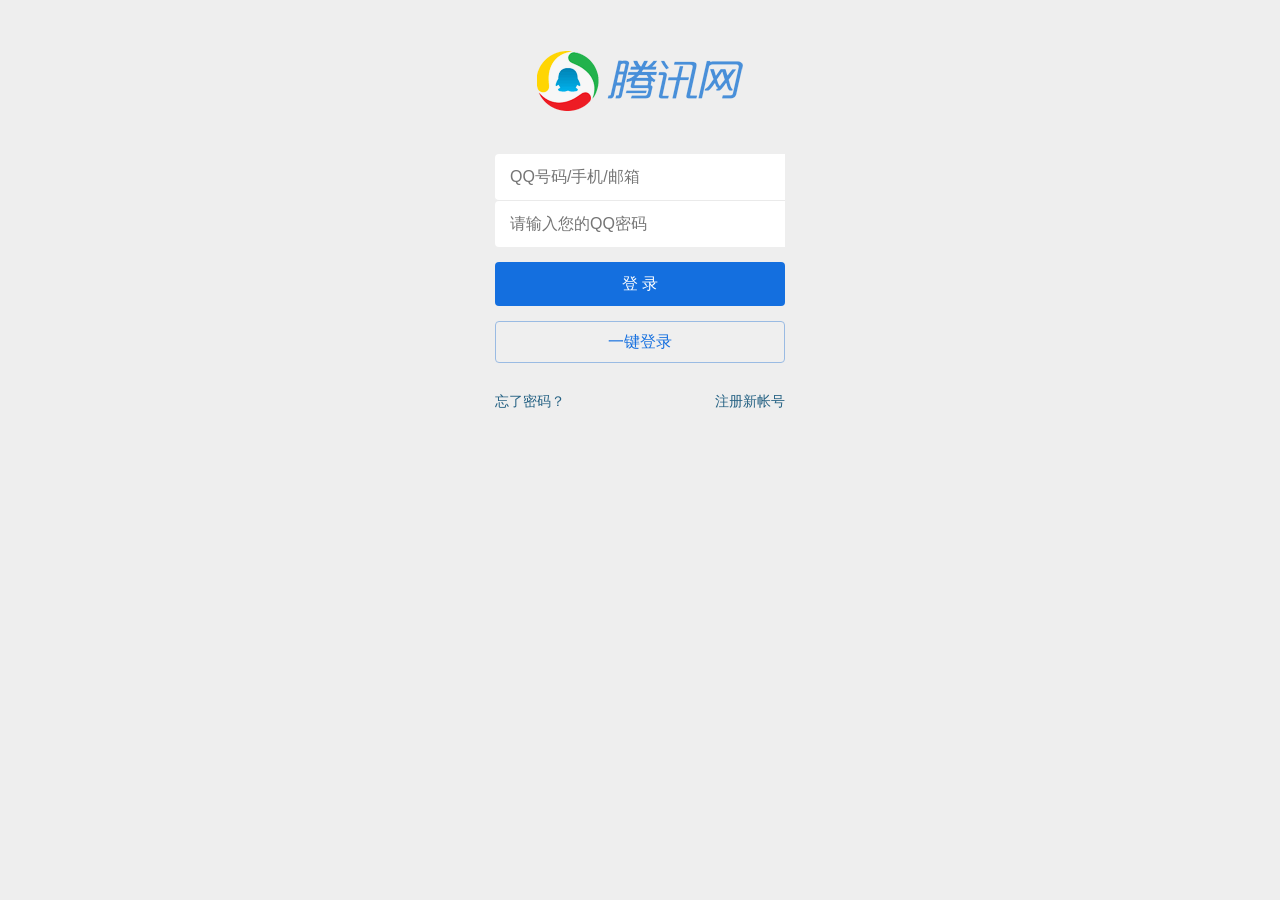
==== index.html @ d0c49fef "add files" ====
<!DOCTYPE html>
<html lang="zh-cn">

<head>
    <meta charset="UTF-8">
    <meta name="viewport" content="width=device-width, initial-scale=1.0">
    <meta http-equiv="X-UA-Compatible" content="ie=edge">
    <title>手机登录界面</title>
    <link rel="stylesheet" href="styles/style.css">
</head>

<body>
    <header class="imgs">
        <img src="images/logo.png" alt="QQ" width="244">
    </header>
    <div class="form_border">
        <div class="form">
            <input class="form_control" type="text" placeholder="QQ号码/手机/邮箱">
            <input class="form_control" type="password" placeholder="请输入您的QQ密码">
        </div>
        <button class="btn login">登 录</button>
        <button class="btn one-click-login">一键登录</button>
    </div>
    <footer class="footer">
        <a href="#" class="link forget_password">忘了密码？</a>
        <a href="#" class="link register">注册新帐号</a>
    </footer>

</body>

</html>
---- styles/style.css ----
body {
    margin: 0;
    background: #eee;
}
.imgs {
    text-align: center;
    padding: 30px 0 20px;
}
.form_control {
    display: block;
    width: 100%;
    height: 44px;
    font-size: 16px;
    border: 0;
    outline: none;
    padding-left: 15px;
    border-radius: 4px;
}
.form_control:first-child {
    border-bottom: 1px solid #eaeaea;

}
.form_border {
    width: 290px;
    margin: auto;
}
.form_border .form {
    overflow: hidden;
    
}
.btn.login {
    background-color: #146fdf;
    color: #fff;
    border: 0;
    display: block;
    width: 100%;
    height: 44px;
    border-radius: 4px;
    margin-top: 15px;
    font-size: 16px;
}
.btn.one-click-login {
    border: 1px solid #9abbe3;
    color: #146fdf;
    height: 42px;
    display: block;
    font-size: 16px;
    border-radius: 4px;
    margin-top:15px;
    width: 100%;
}
.link {
    color: #246183;
    font-size: 14px;
    text-decoration: none;
    padding: 15px 0;
}
.link.forget_password {
    float: left;
}
.link.register {
    float: right;
}
.footer {
    width: 290px;
    margin: auto;
    overflow: hidden;
    margin-top: 15px;
}
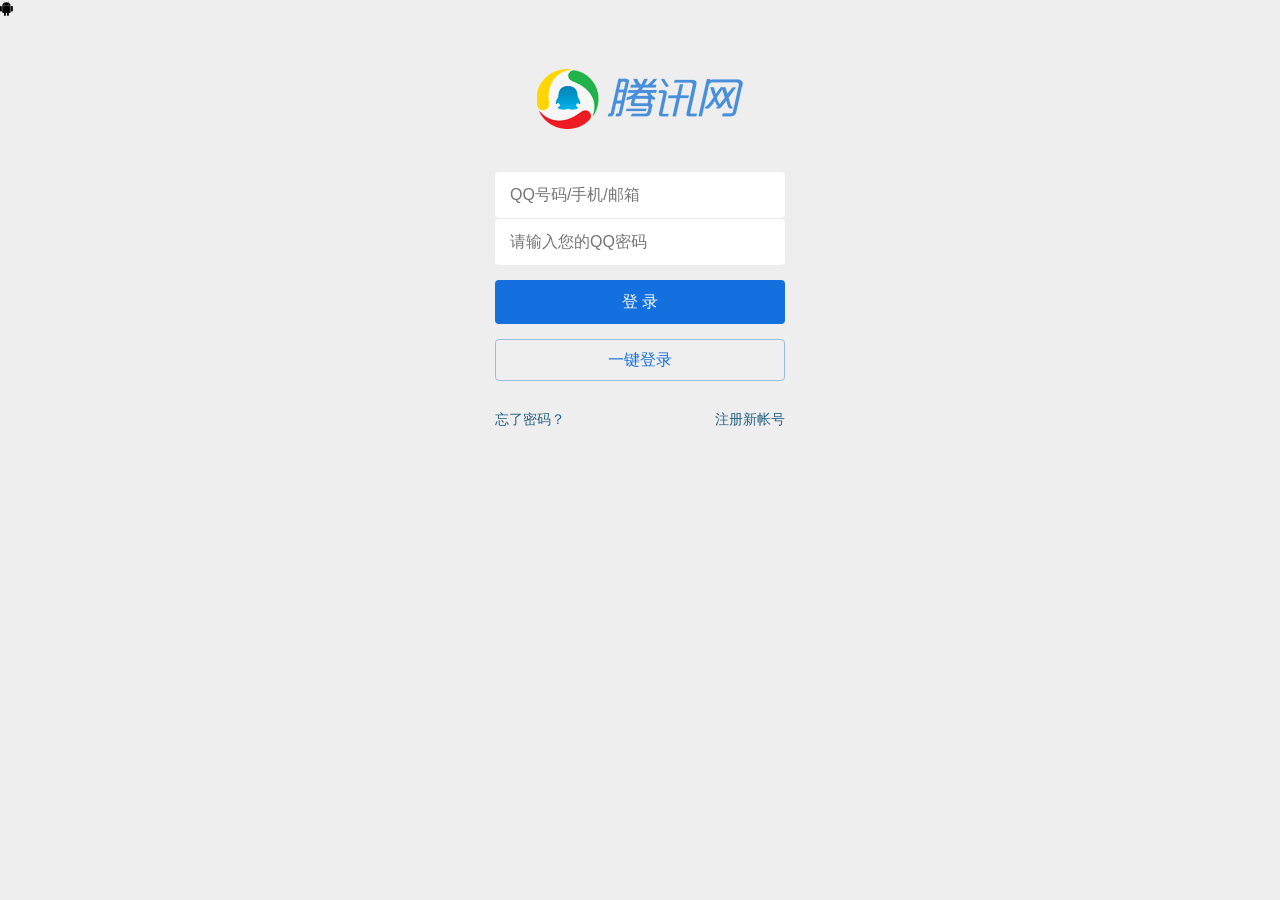
==== commit 3481c602: "add navigation" ====
--- a/index.html
+++ b/index.html
@@ -7,9 +7,11 @@
     <meta http-equiv="X-UA-Compatible" content="ie=edge">
     <title>手机登录界面</title>
     <link rel="stylesheet" href="styles/style.css">
+    <link rel="stylesheet" href="styles/font-awesome.css">
 </head>
 
 <body>
+    <span class="fa fa-android"></span>
     <header class="imgs">
         <img src="images/logo.png" alt="QQ" width="244">
     </header>
--- a/styles/style.css
+++ b/styles/style.css
@@ -8,7 +8,7 @@
 }
 .form_control {
     display: block;
-    width: 100%;
+    width: 273px;
     height: 44px;
     font-size: 16px;
     border: 0;
@@ -66,4 +66,4 @@
     margin: auto;
     overflow: hidden;
     margin-top: 15px;
-}+}
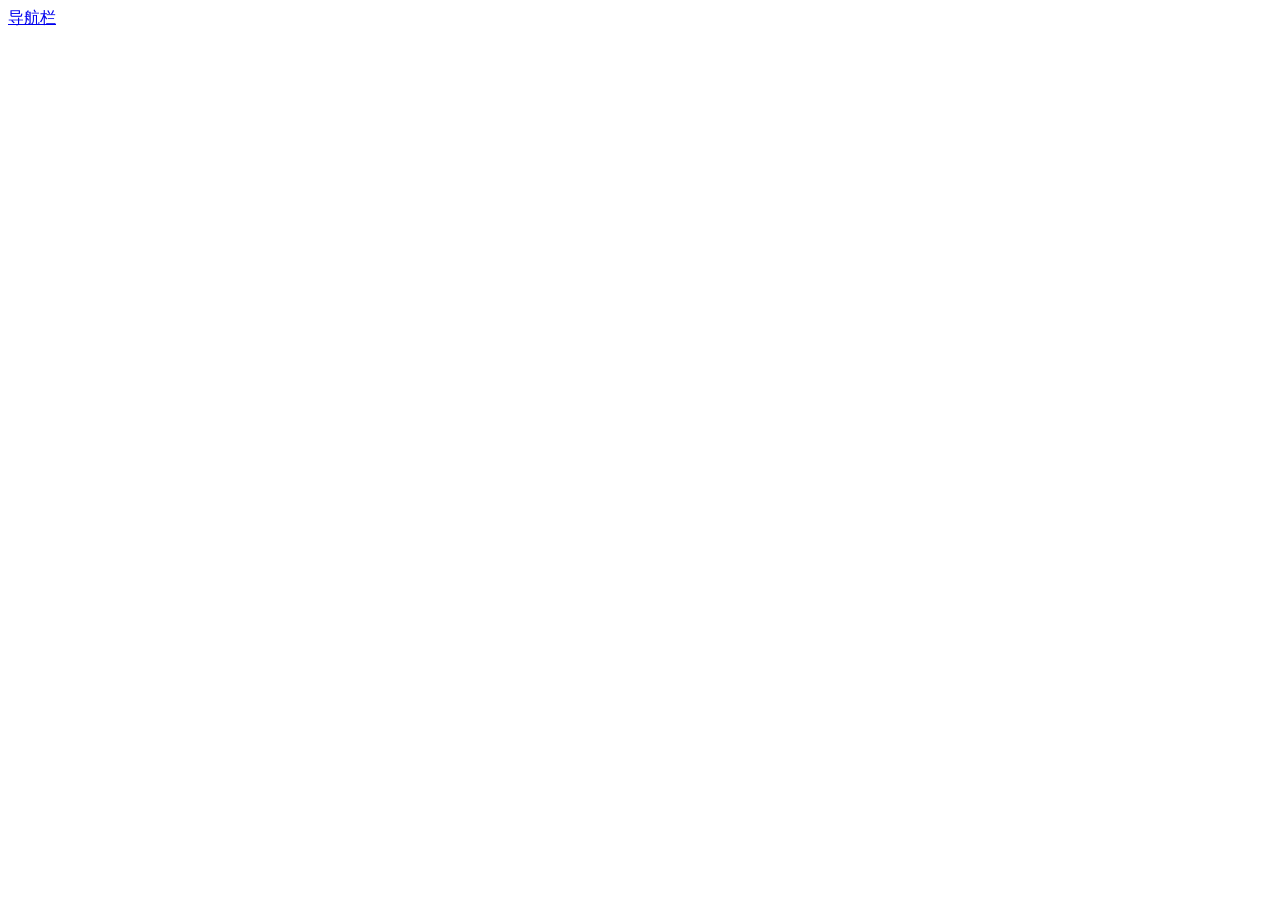
==== commit d705d57f: "add files" ====
--- a/index.html
+++ b/index.html
@@ -1,33 +1,12 @@
 <!DOCTYPE html>
-<html lang="zh-cn">
-
+<html lang="en">
 <head>
     <meta charset="UTF-8">
     <meta name="viewport" content="width=device-width, initial-scale=1.0">
     <meta http-equiv="X-UA-Compatible" content="ie=edge">
-    <title>手机登录界面</title>
-    <link rel="stylesheet" href="styles/style.css">
-    <link rel="stylesheet" href="styles/font-awesome.css">
+    <title>Document</title>
 </head>
-
 <body>
-    <span class="fa fa-android"></span>
-    <header class="imgs">
-        <img src="images/logo.png" alt="QQ" width="244">
-    </header>
-    <div class="form_border">
-        <div class="form">
-            <input class="form_control" type="text" placeholder="QQ号码/手机/邮箱">
-            <input class="form_control" type="password" placeholder="请输入您的QQ密码">
-        </div>
-        <button class="btn login">登 录</button>
-        <button class="btn one-click-login">一键登录</button>
-    </div>
-    <footer class="footer">
-        <a href="#" class="link forget_password">忘了密码？</a>
-        <a href="#" class="link register">注册新帐号</a>
-    </footer>
-
+    <a href="files/navigation.html">导航栏</a>
 </body>
-
 </html>
